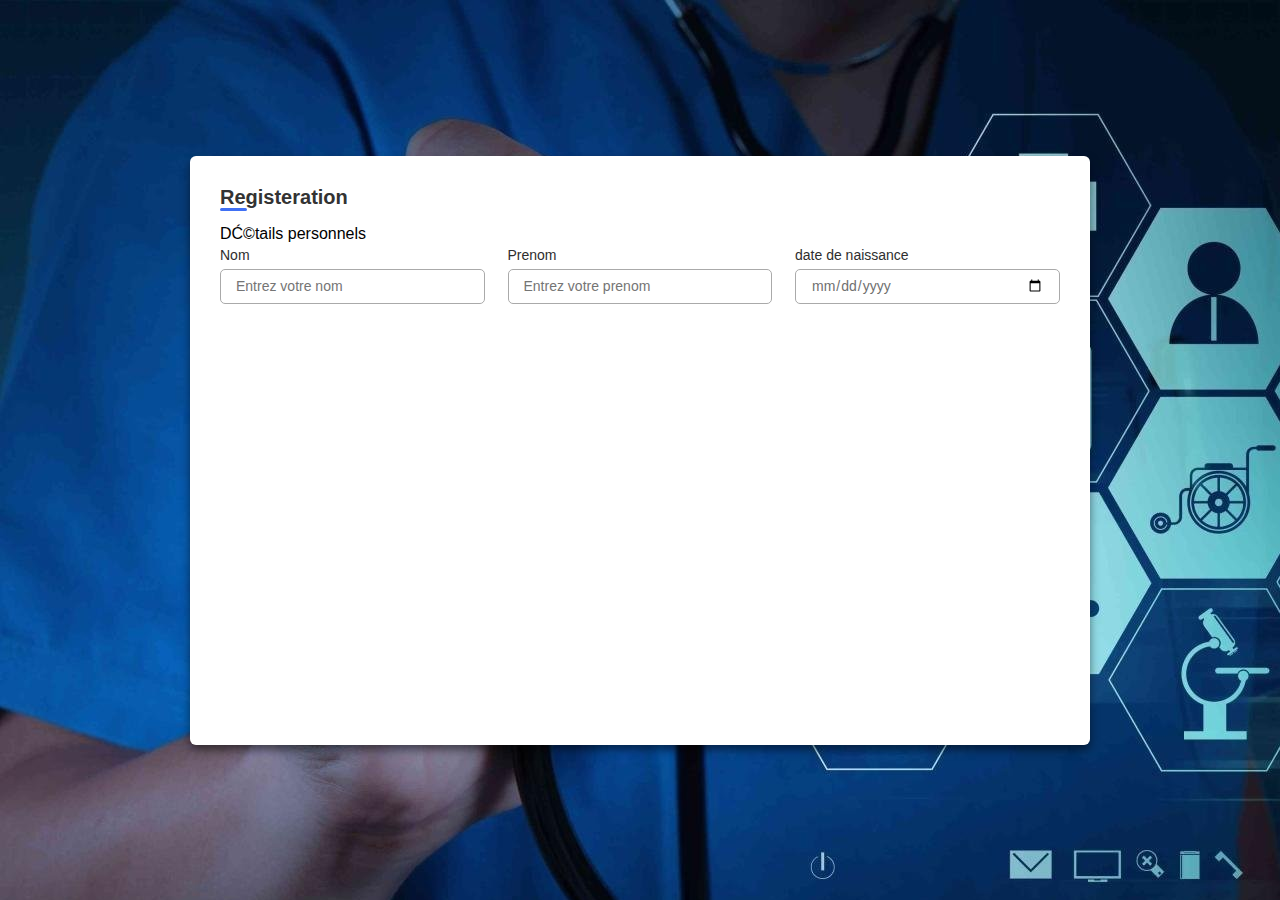
==== index.html @ 4b0c4c05 "Rename ajout.html to index.html" ====
<!DOCTYPE html>
<html lang ="fr">
<head>
<meta charset="UFT-8">
<link rel ="stylesheet" href ="ajout.css">
    <title>Ajout patient</title>

</head>
<body>
    <style>
        body{

            background-image: url('back3.jpg');
        }
    </style>

<div class="container" > 
<header>Registeration</header>
<form action="#">
<div class="form">
    <div class="détails personnels">
        <span class="title">Détails personnels</span>
        <div class="fields">

            <div class="input-field">
                <label> Nom</label>
                <input type="text" placeholder="Entrez votre nom" required>    
            </div>

            <div class="input-field">
                <label>Prenom</label>
                <input type="text" placeholder="Entrez votre prenom" required>
    
            </div>
        <div class="input-field">
            <label> date de naissance</label>
            <input type="date" placeholder="Entrez votre date de naissance" required>
        </div>

       </div>
  
    </div>
</div>
</form>
</div>


</body>

</html>
---- ajout.css ----
*{
    margin: 0;
    padding: 0;
    box-sizing:border-box ;
    font-family: 'Popping',sans-serif;
}
body{
    min-height:100vh;
    display: flex;
    align-items: center;
    justify-content: center;

}
.container{
    position:relative;
    max-width: 900px;
    width: 100%;
    border-radius: 6px;
    padding: 30px;
    margin: 0 15px;
    background-color: #fff;
    box-shadow: 0 5px 10px rgba(0, 0, 0,0.5);
}
.container header{
    position: relative;
    font-size: 20px;
    font-weight: 600;
    color: #333;
}

.container header::before{
    content: "";
    position: absolute;
    left: 0;
    bottom: -2px;
    height: 3px;
    width: 27px;
    border-radius:8px ; 
    background-color:#4070f4 ;
    margin-top:  20px;
}
.container form{
    position: relative;
    margin-top: 16px;
    min-height: 490px;
    background-color: #fff;
}
.container form.détails{
    margin-top:30px ;

}
.container form.title{
    display: block;
    margin-bottom: 10px;
    font-size: 16px;
    font-weight: 500;
    margin: 6px 0;
    color: #333;
}
.container form .fields{
    display: flex;
    align-content: center;
    justify-content: space-between;
}

form .fields .input-field{
display: flex;
width: calc(100% / 3 - 15px);
flex-direction: column;
margin: 4px 0;
}
.input-field label{
    font-size: 14px;
    font-weight: 500;
    color: #2e2e2e;
}
.input-field input{
    outline: none;
    font-weight: 400;
    color: #333;
    font-size: 14px;
    border-radius: 5px;
    border: 1px solid #aaa;
    padding: 0 15px;
    height: 35px;
    margin: 6px 0;
}
.input-field input:is(:focus,valid){
box-shadow: 0 3px 6px rgba(0, 0, 0,0.13);
}
.input-field input[type="date"]{
    color: #707070;
}
.input-field input[type="date"]:valid{
    color: #333;
}
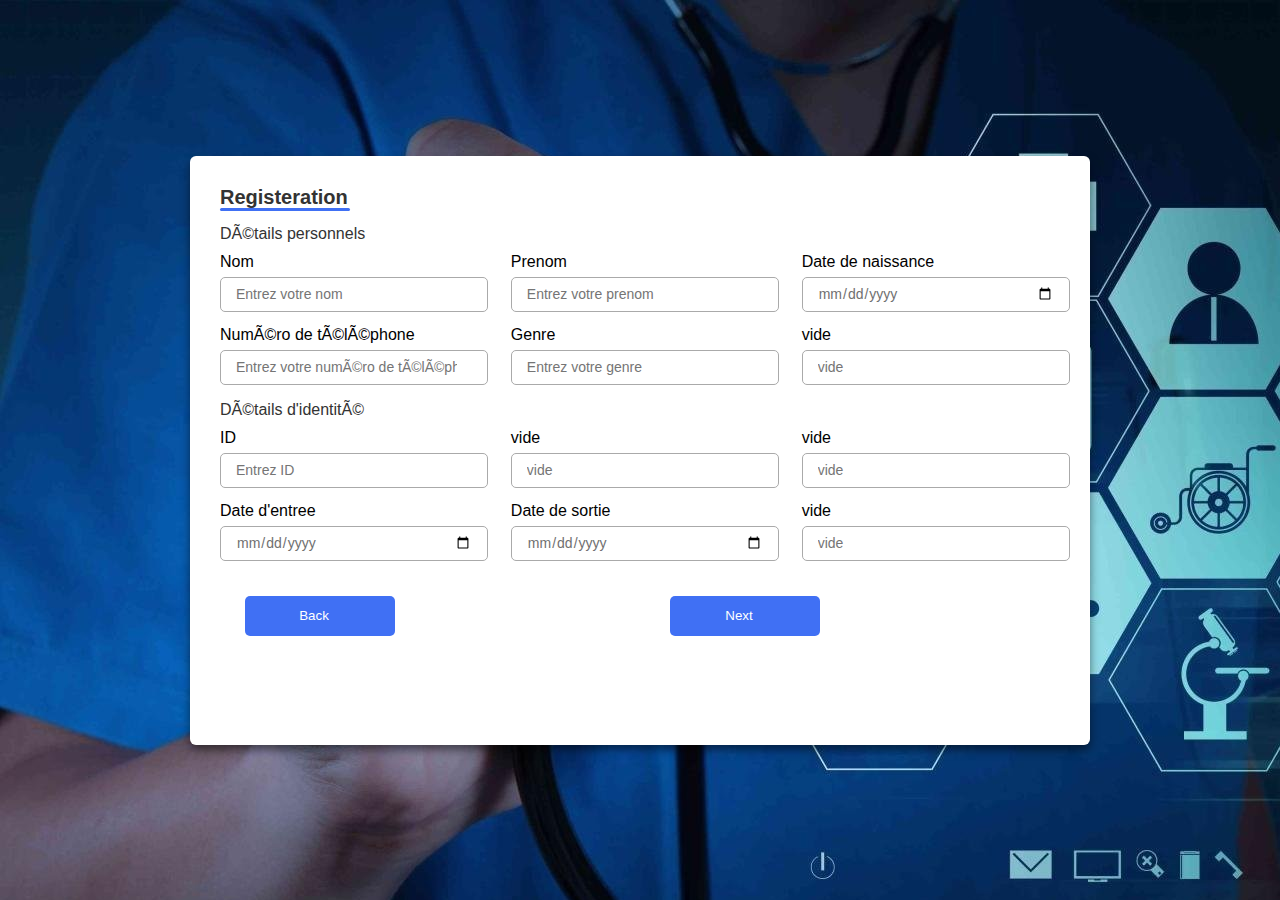
==== commit 8abce906: "Update index.html" ====
--- a/index.html
+++ b/index.html
@@ -3,13 +3,14 @@
 <head>
 <meta charset="UFT-8">
 <link rel ="stylesheet" href ="ajout.css">
-    <title>Ajout patient</title>
+<link rel="website icon" type="png"
+ href="saisi2.jpg">
+    <title>Ajouter patient</title>
 
 </head>
 <body>
     <style>
         body{
-
             background-image: url('back3.jpg');
         }
     </style>
@@ -31,15 +32,78 @@
                 <label>Prenom</label>
                 <input type="text" placeholder="Entrez votre prenom" required>
     
+
             </div>
         <div class="input-field">
-            <label> date de naissance</label>
-            <input type="date" placeholder="Entrez votre date de naissance" required>
+            <label>Date de naissance</label>
+            <input type="date" placeholder="date de naissance " required>
+        </div>
+        <div class="input-field">
+            <label>Numéro de téléphone</label>
+            <input type="number" placeholder="Entrez votre numéro de téléphone" required>    
         </div>
 
-       </div>
-  
+        <div class="input-field">
+            <label>Genre</label>
+            <input type="text" placeholder="Entrez votre genre" required>
+
+        </div>
+    <div class="input-field">
+        <label>vide </label>
+        <input type="text" placeholder="vide " required>
     </div>
+       </div>  
+    </div>
+
+<div class="détails id">
+    <span class="title">Détails d'identité</span>
+    <div class="fields">
+
+        <div class="input-field">
+            <label>ID</label>
+            <input type="number" placeholder="Entrez ID" required>    
+        </div>
+
+        <div class="input-field">
+            <label>vide</label>
+            <input type="text" placeholder="vide" required>
+        </div>
+
+    <div class="input-field">
+        <label>vide</label>
+        <input type="text" placeholder="vide " required>
+    </div>
+
+    <div class="input-field">
+        <label>Date d'entree</label>
+        <input type="date" placeholder="la date d'entree" required>
+    </div>
+    <div class="input-field">
+        <label>Date de sortie </label>
+        <input type="date" placeholder="la date de sortie" required>
+    </div>
+
+    
+
+<div class="input-field">
+    <label>vide</label>
+    <input type="text" placeholder="vide " required>
+</div>
+   </div> 
+   <div class="buttons">
+    <button class="nextBtn">
+        <span class="btnText">Back</span>
+        <i class="uil uil-navigator"></i>
+       </button> 
+       <button class="nextBtn">
+        <span class="btnText">Next</span>
+        <i class="uil uil-navigator"></i>
+       </button> 
+        
+
+   </div>
+</div>
+
 </div>
 </form>
 </div>
--- a/ajout.css
+++ b/ajout.css
@@ -9,7 +9,6 @@
     display: flex;
     align-items: center;
     justify-content: center;
-
 }
 .container{
     position:relative;
@@ -27,29 +26,32 @@
     font-weight: 600;
     color: #333;
 }
-
 .container header::before{
     content: "";
     position: absolute;
     left: 0;
     bottom: -2px;
     height: 3px;
-    width: 27px;
+    width: 130px;
     border-radius:8px ; 
     background-color:#4070f4 ;
     margin-top:  20px;
 }
 .container form{
+     width: 850px;
+  height: auto;
     position: relative;
     margin-top: 16px;
     min-height: 490px;
     background-color: #fff;
 }
-.container form.détails{
-    margin-top:30px ;
-
+.container form .détails{
+    margin-top:25px ;
 }
-.container form.title{
+.container form .détails.id{
+    margin-top:10px ;
+}
+.container form .title{
     display: block;
     margin-bottom: 10px;
     font-size: 16px;
@@ -61,17 +63,17 @@
     display: flex;
     align-content: center;
     justify-content: space-between;
+    flex-wrap: wrap;
 }
-
 form .fields .input-field{
 display: flex;
 width: calc(100% / 3 - 15px);
 flex-direction: column;
 margin: 4px 0;
 }
-.input-field label{
+.input-field .label{
     font-size: 14px;
-    font-weight: 500;
+    font-weight: 500;    
     color: #2e2e2e;
 }
 .input-field input{
@@ -94,3 +96,34 @@
 .input-field input[type="date"]:valid{
     color: #333;
 }
+.container form button{
+    display: flex;
+    align-items: center;
+    justify-content: center;
+    height: 40px;
+    max-width: 200px;
+    width: 100%;
+    border: none;
+    outline: none;
+    color: #fff;
+    border-radius: 5px;
+    margin: 25px;    
+    background-color: #4070f4;
+    transition: all 0.3s linear;
+    cursor: pointer;
+}
+form button:hover{
+    background-color: #221583;
+}
+form button i{
+    margin: 0 6px;
+}
+form .buttons {
+    display: flex;
+ align-items: center; 
+
+}
+form .buttons button{
+    margin-right: 250px;
+    
+}
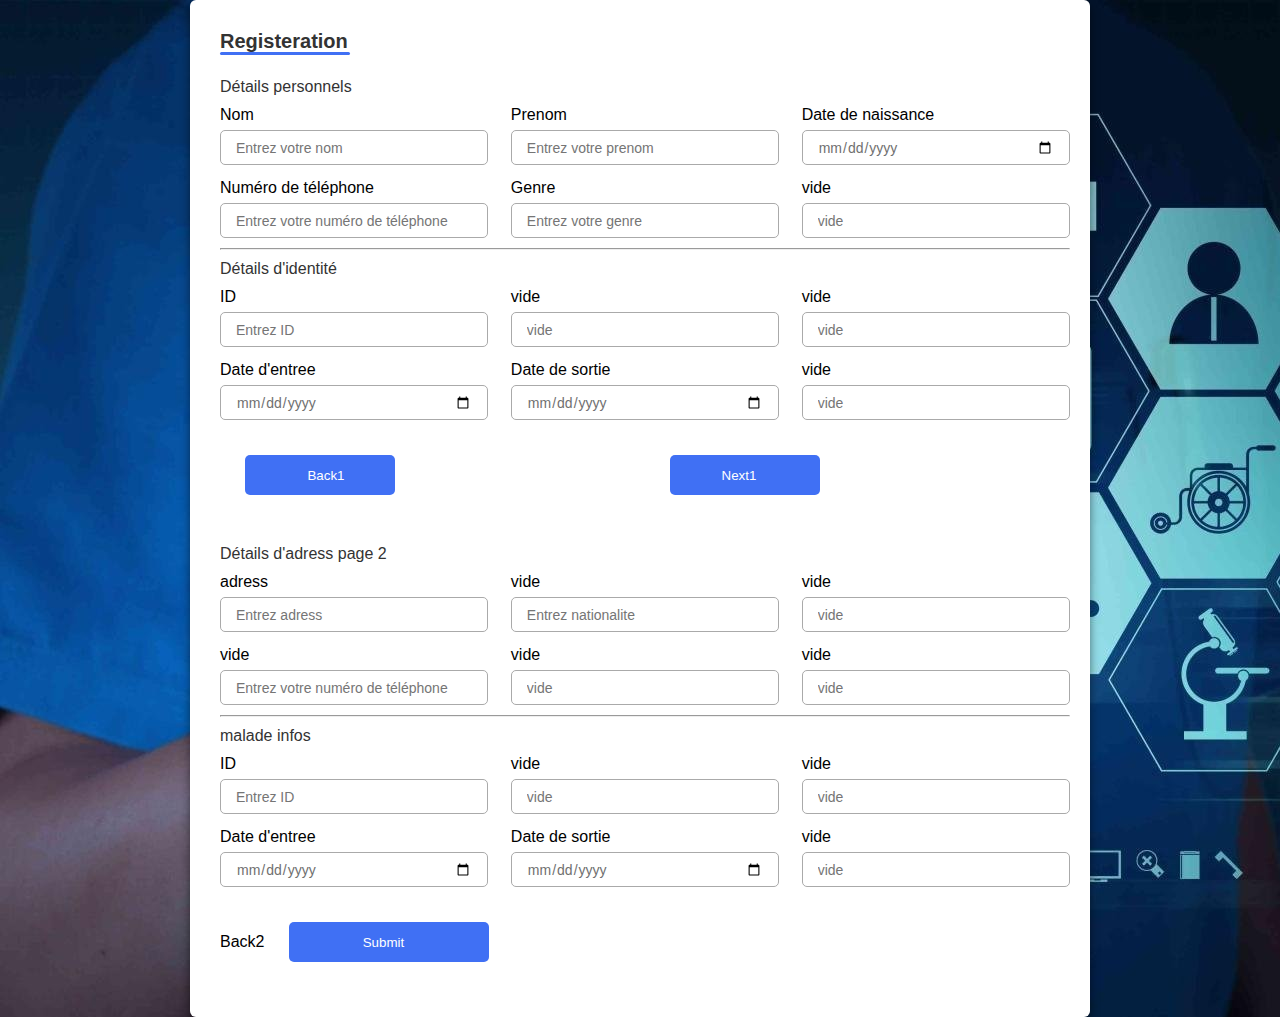
==== commit 8689eed9: "Rename ajout.html to index.html" ====
--- a/index.html
+++ b/index.html
@@ -1,12 +1,11 @@
 <!DOCTYPE html>
 <html lang ="fr">
-<head>
-<meta charset="UFT-8">
-<link rel ="stylesheet" href ="ajout.css">
-<link rel="website icon" type="png"
- href="saisi2.jpg">
-    <title>Ajouter patient</title>
-
+<head><meta charset="utf-8">
+    
+<link rel="stylesheet" href="ajout.css">
+<link rel="website icon" type="png" href="personal-information.png">
+ <link rel="stylesheet" href="https://unicons.iconscout.com/release/v4.0.0/css/line.css">
+    <title>Ajouter malade</title>
 </head>
 <body>
     <style>
@@ -18,11 +17,11 @@
 <div class="container" > 
 <header>Registeration</header>
 <form action="#">
-<div class="form">
-    <div class="détails personnels">
-        <span class="title">Détails personnels</span>
+
+<div class="form first">
+    <div class="détails personnels">        
+        <span class="title">Détails personnels</span>      
         <div class="fields">
-
             <div class="input-field">
                 <label> Nom</label>
                 <input type="text" placeholder="Entrez votre nom" required>    
@@ -30,14 +29,14 @@
 
             <div class="input-field">
                 <label>Prenom</label>
-                <input type="text" placeholder="Entrez votre prenom" required>
-    
+                <input type="text" placeholder="Entrez votre prenom" required>    
 
             </div>
         <div class="input-field">
             <label>Date de naissance</label>
-            <input type="date" placeholder="date de naissance " required>
-        </div>
+            <input type="date" placeholder="date de naissance" required>
+        </div>
+
         <div class="input-field">
             <label>Numéro de téléphone</label>
             <input type="number" placeholder="Entrez votre numéro de téléphone" required>    
@@ -46,15 +45,15 @@
         <div class="input-field">
             <label>Genre</label>
             <input type="text" placeholder="Entrez votre genre" required>
-
-        </div>
-    <div class="input-field">
-        <label>vide </label>
-        <input type="text" placeholder="vide " required>
-    </div>
-       </div>  
-    </div>
-
+        </div>
+
+        <div class="input-field">        
+            <label>vide </label>
+            <input type="text" placeholder="vide " required>
+        </div> 
+
+</div>
+<hr> 
 <div class="détails id">
     <span class="title">Détails d'identité</span>
     <div class="fields">
@@ -78,37 +77,126 @@
         <label>Date d'entree</label>
         <input type="date" placeholder="la date d'entree" required>
     </div>
+
     <div class="input-field">
         <label>Date de sortie </label>
         <input type="date" placeholder="la date de sortie" required>
     </div>
-
     
-
-<div class="input-field">
+    <div class="input-field">
     <label>vide</label>
     <input type="text" placeholder="vide " required>
-</div>
+    </div>
    </div> 
    <div class="buttons">
-    <button class="nextBtn">
-        <span class="btnText">Back</span>
+    <button class="backBtn1">        
+        <i class="uil uil-navigator"></i>  
+        <span class="btnText">Back1</span>
+              
+       </button> 
+
+       <button class="nextBtn1">
+        <span class="btnText">Next1</span>
         <i class="uil uil-navigator"></i>
-       </button> 
-       <button class="nextBtn">
-        <span class="btnText">Next</span>
+       </button>        
+    </div>
+</div>
+</div> 
+</div>
+
+
+<div class="form second">
+    <div class="détails adress">        
+        <span class="title">Détails d'adress page 2  </span>       
+        <div class="fields">
+            <div class="input-field">
+                <label> adress</label>
+                <input type="text" placeholder="Entrez adress" required>    
+            </div>
+
+            <div class="input-field">
+                <label>vide</label>
+                <input type="text" placeholder="Entrez nationalite" required>
+            </div>
+
+        <div class="input-field">
+            <label>vide</label>
+            <input type="text" placeholder="vide" required>
+        </div>
+
+        <div class="input-field">
+            <label>vide</label>
+            <input type="number" placeholder="Entrez votre numéro de téléphone" required>    
+        </div>
+
+        <div class="input-field">
+            <label>vide</label>
+            <input type="text" placeholder="vide" required>
+        </div>
+
+    <div class="input-field">
+        <label>vide </label>
+        <input type="text" placeholder="vide " required>
+    </div>
+    
+</div>
+<hr> 
+<div class="détails id">
+    <span class="title"> malade infos </span>
+    <div class="fields">
+        <div class="input-field">
+            <label>ID</label>
+            <input type="number" placeholder="Entrez ID" required>    
+        </div>
+
+        <div class="input-field">
+            <label>vide</label>
+            <input type="text" placeholder="vide" required>
+        </div>
+
+    <div class="input-field">
+        <label>vide</label>
+        <input type="text" placeholder="vide " required>
+    </div>
+
+    <div class="input-field">
+        <label>Date d'entree</label>
+        <input type="date" placeholder="la date d'entree" required>
+    </div>
+
+    <div class="input-field">
+        <label>Date de sortie </label>
+        <input type="date" placeholder="la date de sortie" required>
+    </div>
+
+    <div class="input-field">
+    <label>vide</label>
+    <input type="text" placeholder="vide " required>
+    </div>
+   </div> 
+
+   <div class="buttons">
+    <div class="backBtn2"> 
+        <i class="uil uil-navigator"></i>        
+        <span class="btnText">Back2</span>
+               
+    </div> 
+
+       <button class="submit">
+        <span class="Submit">Submit</span>
         <i class="uil uil-navigator"></i>
-       </button> 
-        
-
-   </div>
-</div>
-
+       </button>            
+    </div>
+
+</div>
+</div> 
 </div>
 </form>
 </div>
 
-
+<script src="script.js">
+
+</script>
 </body>
 
 </html>
